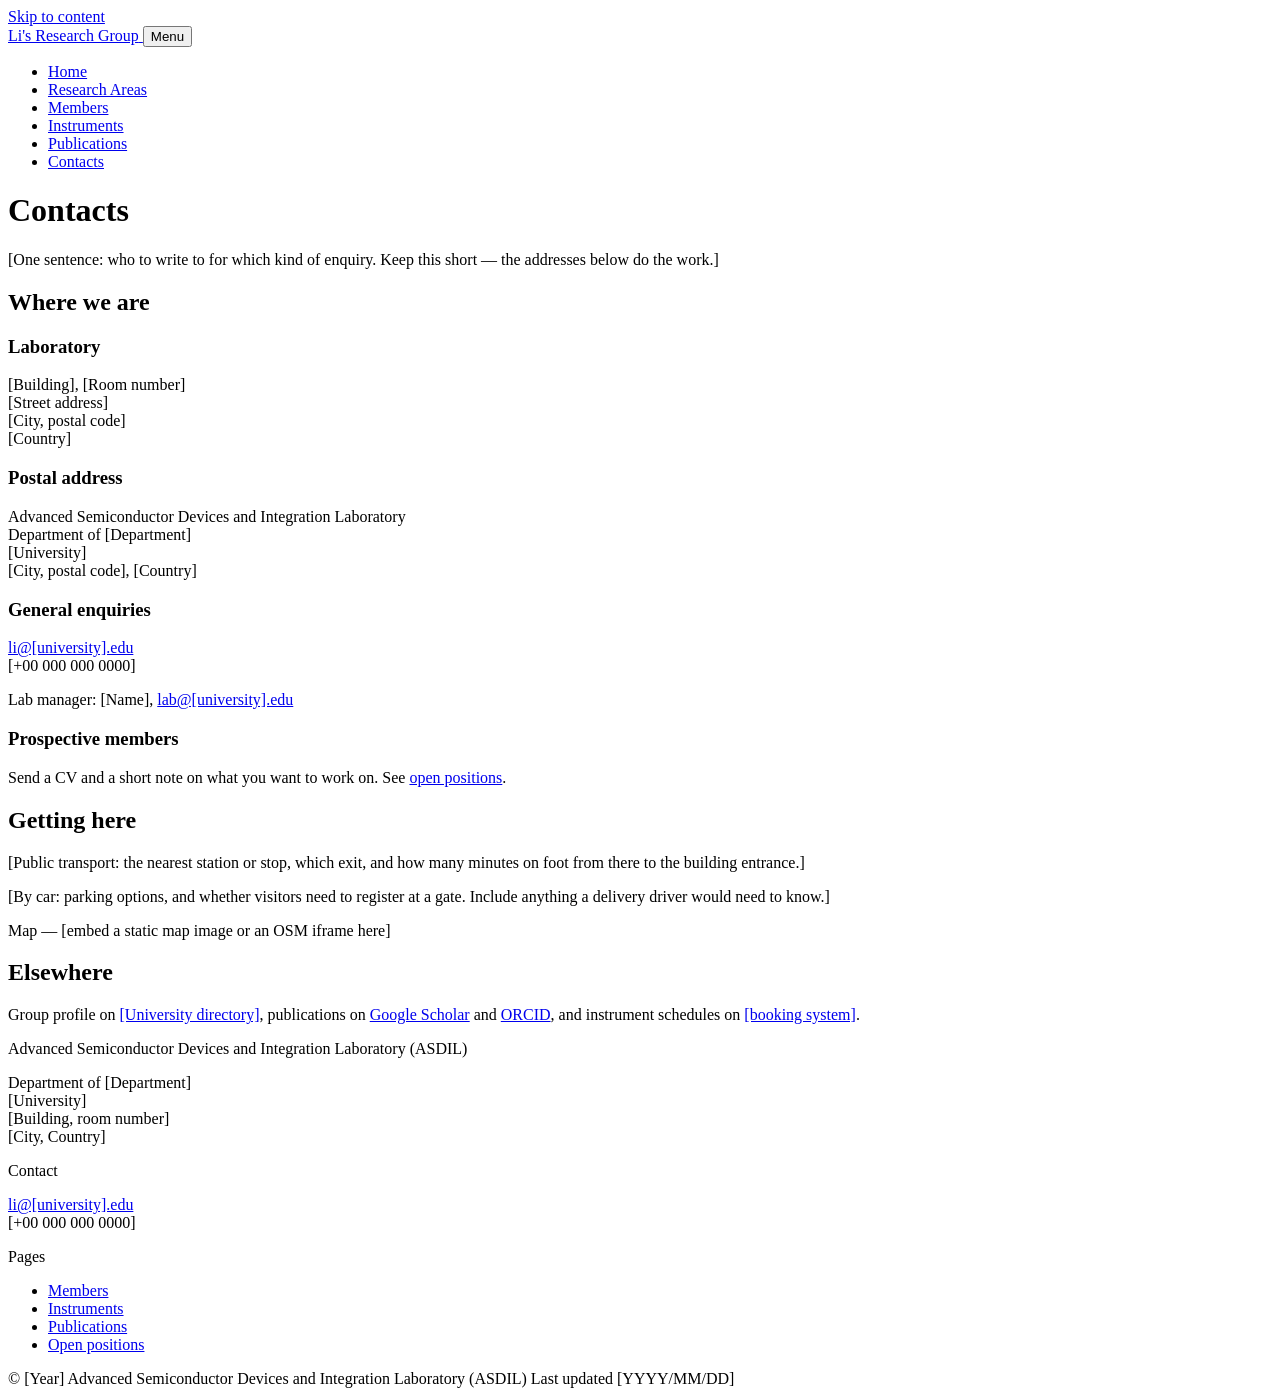
==== contacts.html @ a1bd2642 "Add contacts.html" ====
<!DOCTYPE html>
<html lang="en">
<head>
<meta charset="utf-8">
<meta name="viewport" content="width=device-width, initial-scale=1">
<title>Contacts — Advanced Semiconductor Devices and Integration Laboratory (ASDIL)</title>
<meta name="description" content="Contact details and location of Advanced Semiconductor Devices and Integration Laboratory, Department of [Department], [University].">
<link rel="preconnect" href="https://fonts.googleapis.com">
<link rel="preconnect" href="https://fonts.gstatic.com" crossorigin>
<link href="https://fonts.googleapis.com/css2?family=Archivo:wght@400;500;600&family=Source+Serif+4:opsz,wght@8..60,400;8..60,600&display=swap" rel="stylesheet">
<link rel="stylesheet" href="assets/style.css">
</head>
<body>
<a class="skip" href="#main">Skip to content</a>

<header class="site-header">
  <div class="wrap">
    <a class="brand" href="index.html">
      <span class="brand-name">Li's Research Group</span>
    </a>
    <button class="nav-toggle" aria-expanded="false" aria-controls="site-nav">Menu</button>
    <nav class="site-nav" id="site-nav" aria-label="Main">
      <ul>
        <li><a href="index.html">Home</a></li>
        <li><a href="research.html">Research Areas</a></li>
        <li><a href="members.html">Members</a></li>
        <li><a href="instruments.html">Instruments</a></li>
        <li><a href="publications.html">Publications</a></li>
        <li><a href="contacts.html" aria-current="page">Contacts</a></li>
      </ul>
    </nav>
  </div>
</header>

<main id="main">
  <div class="wrap page-head">
    <h1>Contacts</h1>
    <p class="intro">[One sentence: who to write to for which kind of enquiry. Keep this short — the addresses below do the work.]</p>
  </div>

  <section class="section" style="border-top:0">
    <div class="wrap section-grid">
      <h2 class="section-label">Where we are</h2>
      <div class="contact-cols">
        <div class="contact-card">
          <h3>Laboratory</h3>
          <p>[Building], [Room number]<br>[Street address]<br>[City, postal code]<br>[Country]</p>
        </div>
        <div class="contact-card">
          <h3>Postal address</h3>
          <p>Advanced Semiconductor Devices and Integration Laboratory<br>Department of [Department]<br>[University]<br>[City, postal code], [Country]</p>
        </div>
        <div class="contact-card">
          <h3>General enquiries</h3>
          <p><a href="mailto:li@[university].edu">li@[university].edu</a><br>[+00 000 000 0000]</p>
          <p class="small">Lab manager: [Name], <a href="mailto:lab@[university].edu">lab@[university].edu</a></p>
        </div>
        <div class="contact-card">
          <h3>Prospective members</h3>
          <p>Send a CV and a short note on what you want to work on. See <a href="members.html#openings">open positions</a>.</p>
        </div>
      </div>
    </div>
  </section>

  <section class="section">
    <div class="wrap section-grid">
      <h2 class="section-label">Getting here</h2>
      <div>
        <div class="prose">
          <p>[Public transport: the nearest station or stop, which exit, and how many minutes on foot from there to the building entrance.]</p>
          <p>[By car: parking options, and whether visitors need to register at a gate. Include anything a delivery driver would need to know.]</p>
        </div>
        <div class="ph ph--map map-block">Map — [embed a static map image or an OSM iframe here]</div>
      </div>
    </div>
  </section>

  <section class="section">
    <div class="wrap section-grid">
      <h2 class="section-label">Elsewhere</h2>
      <div class="prose">
        <p>Group profile on <a href="#">[University directory]</a>, publications on <a href="#">Google Scholar</a> and <a href="#">ORCID</a>, and instrument schedules on <a href="#">[booking system]</a>.</p>
      </div>
    </div>
  </section>
</main>

<footer class="site-footer">
  <div class="wrap footer-grid">
    <div>
      <p class="footer-name">Advanced Semiconductor Devices and Integration Laboratory <span class="abbr">(ASDIL)</span></p>
      <p class="small">Department of [Department]<br>[University]<br>[Building, room number]<br>[City, Country]</p>
    </div>
    <div>
      <p class="footer-h">Contact</p>
      <p class="small"><a href="mailto:li@[university].edu">li@[university].edu</a><br>[+00 000 000 0000]</p>
    </div>
    <div>
      <p class="footer-h">Pages</p>
      <ul class="footer-links small">
        <li><a href="members.html">Members</a></li>
        <li><a href="instruments.html">Instruments</a></li>
        <li><a href="publications.html">Publications</a></li>
        <li><a href="members.html#openings">Open positions</a></li>
      </ul>
    </div>
  </div>
  <div class="wrap footer-base small">
    <span>© [Year] Advanced Semiconductor Devices and Integration Laboratory (ASDIL)</span>
    <span>Last updated [YYYY/MM/DD]</span>
  </div>
</footer>

<script src="assets/site.js"></script>
</body>
</html>
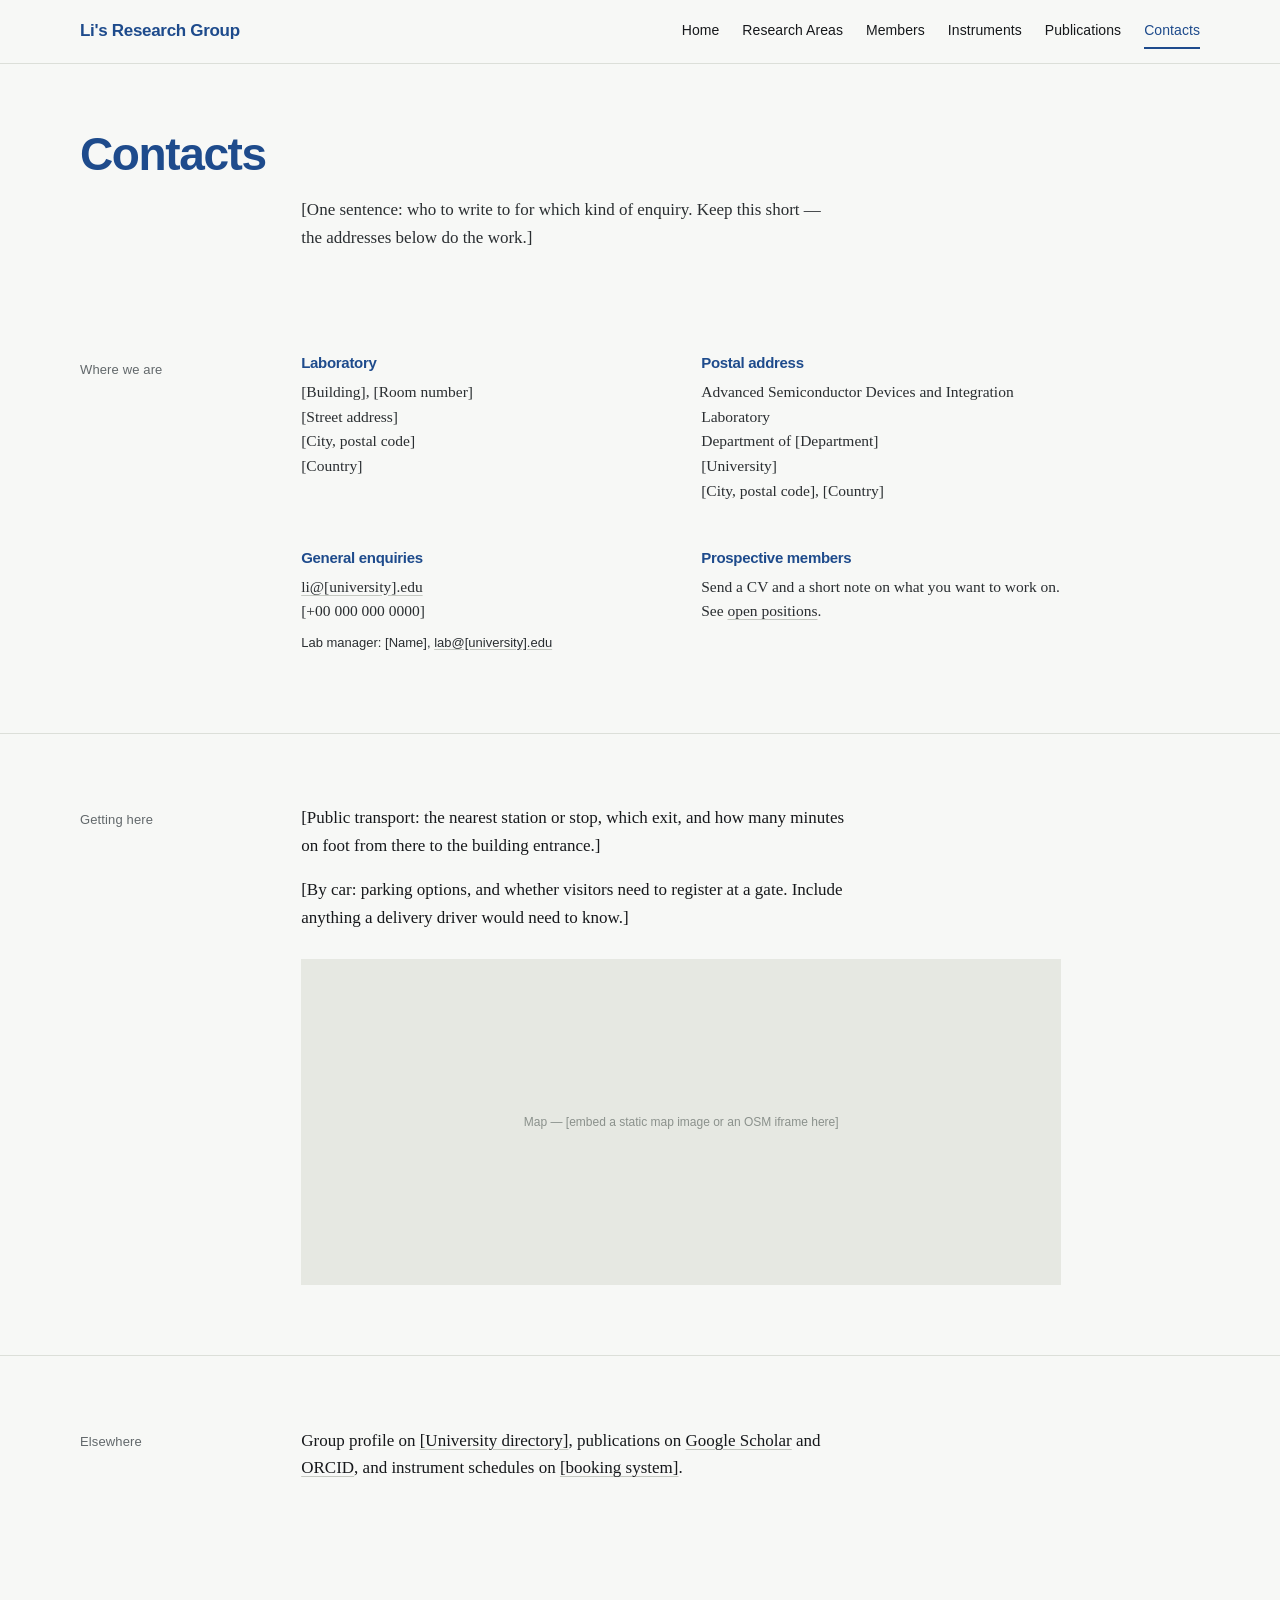
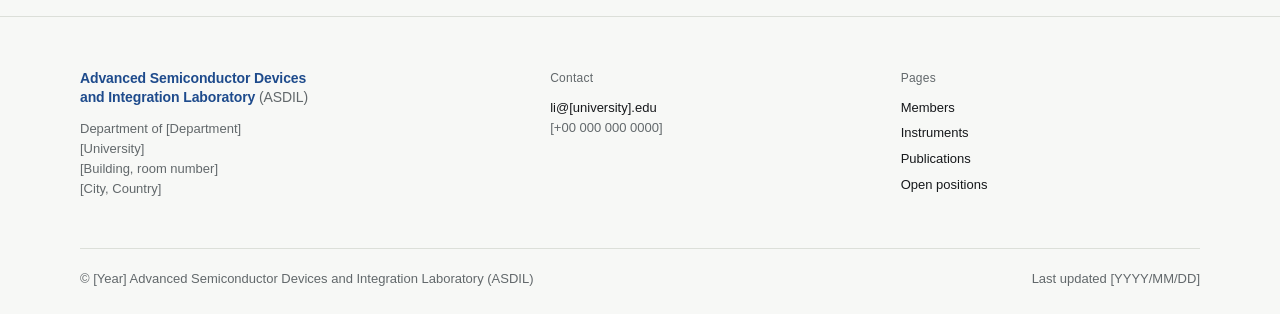
==== commit 03cd47a3: "Update contacts.html" ====
--- a/contacts.html
+++ b/contacts.html
@@ -5,10 +5,9 @@
 <meta name="viewport" content="width=device-width, initial-scale=1">
 <title>Contacts — Advanced Semiconductor Devices and Integration Laboratory (ASDIL)</title>
 <meta name="description" content="Contact details and location of Advanced Semiconductor Devices and Integration Laboratory, Department of [Department], [University].">
-<link rel="preconnect" href="https://fonts.googleapis.com">
-<link rel="preconnect" href="https://fonts.gstatic.com" crossorigin>
-<link href="https://fonts.googleapis.com/css2?family=Archivo:wght@400;500;600&family=Source+Serif+4:opsz,wght@8..60,400;8..60,600&display=swap" rel="stylesheet">
-<link rel="stylesheet" href="assets/style.css">
+  <link rel="preload" href="assets/fonts/archivo-var.woff2" as="font" type="font/woff2" crossorigin>
+  <link rel="preload" href="assets/fonts/source-serif-4-var.woff2" as="font" type="font/woff2" crossorigin>
+  <link rel="stylesheet" href="assets/style.css">
 </head>
 <body>
 <a class="skip" href="#main">Skip to content</a>
--- a/assets/style.css
+++ b/assets/style.css
@@ -0,0 +1,891 @@
+/* ============================================================
+   Li's Research Group — template stylesheet
+   Palette: paper / ink / mute / rule / oxide violet (single accent)
+   Type:    Archivo (structure, UI) + Source Serif 4 (reading)
+   ============================================================ */
+
+:root {
+  --paper: #F7F8F6;
+  --ink: #16181B;
+  --mute: #62686B;
+  --rule: #DCDFD9;
+  --rule-strong: #C4C8C1;
+  --accent: #1E4B8C;
+  --accent-soft: #E7EEF9;
+  --photo: #E6E8E2;
+
+  --wrap: 1120px;
+  --gutter: 2rem;
+  --label-col: 170px;
+  --label-gap: clamp(1.5rem, 4vw, 3.5rem);
+  --section-pad: clamp(2.75rem, 5.5vw, 4.5rem);
+}
+
+/* ---------- reset ---------- */
+
+*,
+*::before,
+*::after { box-sizing: border-box; }
+
+html {
+  -webkit-text-size-adjust: 100%;
+  scroll-padding-top: 5.5rem;
+}
+
+body {
+  margin: 0;
+  background: var(--paper);
+  color: var(--ink);
+  font-family: "Source Serif 4", Georgia, "Times New Roman", serif;
+  font-size: 1.0625rem;
+  line-height: 1.62;
+  font-optical-sizing: auto;
+  -webkit-font-smoothing: antialiased;
+}
+
+h1, h2, h3, h4 {
+  font-family: Archivo, "Helvetica Neue", Arial, sans-serif;
+  font-weight: 600;
+  color: var(--accent);
+  letter-spacing: -0.02em;
+  line-height: 1.14;
+  margin: 0;
+}
+
+p { margin: 0 0 1em; }
+p:last-child { margin-bottom: 0; }
+
+img, svg { max-width: 100%; }
+img { display: block; }
+
+a { color: inherit; text-decoration-color: var(--rule-strong); text-underline-offset: 0.18em; }
+a:hover { text-decoration-color: var(--accent); color: var(--accent); }
+
+ul, ol { margin: 0 0 1em; padding-left: 1.15em; }
+
+:focus-visible {
+  outline: 2px solid var(--accent);
+  outline-offset: 3px;
+  border-radius: 1px;
+}
+
+.skip {
+  position: absolute;
+  left: -9999px;
+  top: 0;
+  background: var(--paper);
+  padding: 0.75rem 1rem;
+  font-family: Archivo, sans-serif;
+  font-size: 0.875rem;
+  z-index: 50;
+}
+.skip:focus { left: 1rem; top: 1rem; }
+
+/* ---------- layout ---------- */
+
+.wrap {
+  width: min(var(--wrap), 100% - var(--gutter) * 2);
+  margin-inline: auto;
+}
+
+@media (max-width: 640px) {
+  :root { --gutter: 1.25rem; }
+}
+
+.prose { max-width: 64ch; }
+.prose p { max-width: 64ch; }
+
+.small {
+  font-family: Archivo, "Helvetica Neue", Arial, sans-serif;
+  font-size: 0.8125rem;
+  line-height: 1.55;
+  color: var(--mute);
+}
+
+.lead {
+  font-size: clamp(1.0625rem, 1.5vw, 1.1875rem);
+  line-height: 1.55;
+  max-width: 42ch;
+  color: #2A2E31;
+}
+
+/* ---------- header ---------- */
+
+.site-header {
+  position: sticky;
+  top: 0;
+  z-index: 30;
+  background: var(--paper);
+  border-bottom: 1px solid var(--rule);
+}
+
+.site-header .wrap {
+  display: flex;
+  align-items: center;
+  justify-content: space-between;
+  gap: 2rem;
+  padding-block: 0.85rem;
+}
+
+.brand {
+  display: block;
+  text-decoration: none;
+  color: var(--ink);
+}
+.brand:hover { color: var(--ink); }
+.brand-name {
+  display: block;
+  color: var(--accent);
+  font-family: Archivo, sans-serif;
+  font-weight: 600;
+  font-size: 1.0625rem;
+  letter-spacing: -0.018em;
+  line-height: 1.3;
+}
+.site-nav ul {
+  display: flex;
+  align-items: center;
+  gap: clamp(0.9rem, 1.8vw, 1.75rem);
+  list-style: none;
+  margin: 0;
+  padding: 0;
+}
+
+.site-nav a {
+  display: inline-block;
+  font-family: Archivo, sans-serif;
+  font-size: 0.875rem;
+  font-weight: 500;
+  letter-spacing: 0.005em;
+  color: var(--ink);
+  text-decoration: none;
+  padding-block: 0.35rem;
+  border-bottom: 2px solid transparent;
+}
+.site-nav a:hover { color: var(--accent); border-bottom-color: var(--rule-strong); }
+.site-nav a[aria-current="page"] { color: var(--accent); border-bottom-color: var(--accent); }
+
+.nav-toggle {
+  display: none;
+  font-family: Archivo, sans-serif;
+  font-size: 0.8125rem;
+  font-weight: 500;
+  color: var(--ink);
+  background: none;
+  border: 1px solid var(--rule-strong);
+  padding: 0.45rem 0.8rem;
+  cursor: pointer;
+}
+.nav-toggle:hover { border-color: var(--ink); }
+
+@media (max-width: 860px) {
+  .site-header .wrap { flex-wrap: wrap; gap: 0.75rem; }
+  .nav-toggle { display: block; }
+  .site-nav {
+    flex-basis: 100%;
+    display: none;
+  }
+  .site-nav.is-open { display: block; }
+  .site-nav ul {
+    flex-direction: column;
+    align-items: flex-start;
+    gap: 0;
+    padding-bottom: 0.75rem;
+  }
+  .site-nav li { width: 100%; border-top: 1px solid var(--rule); }
+  .site-nav a {
+    display: block;
+    padding-block: 0.7rem;
+    border-bottom: 0;
+  }
+  .site-nav a[aria-current="page"] { color: var(--accent); }
+}
+
+/* ---------- hero (home) ---------- */
+
+.hero {
+  position: relative;
+  isolation: isolate;
+  overflow: hidden;
+  text-align: center;
+  color: #fff;
+  background-color: #2C5DA8;
+  padding-block: clamp(3.75rem, 10vw, 7rem);
+}
+
+.hero-inner { position: relative; }
+
+.hero-wafer {
+  position: absolute;
+  left: 50%;
+  top: 50%;
+  transform: translate(-50%, -50%);
+  width: min(880px, 126vw);
+  height: auto;
+  opacity: 0.02;
+  z-index: -1;
+  pointer-events: none;
+}
+
+.hero-welcome {
+  font-family: Archivo, sans-serif;
+  font-size: clamp(1.0625rem, 1.9vw, 1.375rem);
+  font-weight: 500;
+  letter-spacing: 0.01em;
+  color: rgba(255, 255, 255, 0.72);
+  margin: 0 0 0.85rem;
+}
+
+.hero h1 {
+  max-width: 40ch;
+  margin: 0 auto;
+  font-size: clamp(1.8rem, 4.2vw, 3.1rem);
+  line-height: 1.06;
+  letter-spacing: -0.03em;
+  color: #fff;
+  text-wrap: balance;
+}
+
+.h1-abbr { white-space: nowrap; }
+
+.hero-affil {
+  margin: 1.6rem 0 0;
+  font-family: Archivo, sans-serif;
+  font-size: clamp(0.875rem, 1.3vw, 0.9375rem);
+  line-height: 1.7;
+  color: rgba(255, 255, 255, 0.62);
+}
+
+.hero-lead {
+  max-width: 54ch;
+  margin: 2.05rem auto 0;
+  font-size: clamp(1.0625rem, 1.5vw, 1.1875rem);
+  line-height: 1.6;
+  color: rgba(255, 255, 255, 0.82);
+  text-wrap: pretty;
+}
+
+.hero-open {
+  margin: 2.05rem 0 0;
+  font-family: Archivo, sans-serif;
+  font-size: 0.9375rem;
+  font-weight: 600;
+  letter-spacing: 0.004em;
+  color: #fff;
+}
+
+.hero-open a {
+  white-space: nowrap;
+  color: #fff;
+  text-decoration: underline;
+  text-decoration-thickness: 1px;
+  text-decoration-color: rgba(255, 255, 255, 0.5);
+}
+.hero-open a:hover { color: #fff; text-decoration-color: #fff; }
+
+.hero-cta { margin: 2.4rem 0 0; }
+
+.btn {
+  display: inline-flex;
+  align-items: center;
+  gap: 0.55rem;
+  background: #fff;
+  color: var(--accent);
+  font-family: Archivo, sans-serif;
+  font-size: 0.9375rem;
+  font-weight: 600;
+  letter-spacing: -0.005em;
+  text-decoration: none;
+  padding: 0.85rem 1.55rem;
+  border-radius: 4px;
+}
+
+.btn:hover {
+  color: #17335F;
+  background: #EAF1FB;
+  text-decoration: none;
+}
+
+.btn .arrow {
+  display: inline-block;
+  transition: transform 0.2s ease;
+}
+.btn:hover .arrow { transform: translateX(3px); }
+
+/* wafer watermark animation */
+
+.hero-wafer .scan { opacity: 0; }
+
+@media (prefers-reduced-motion: no-preference) {
+  .hero-welcome,
+  .hero h1,
+  .hero-affil,
+  .hero-lead,
+  .hero-open,
+  .hero-cta {
+    animation: hero-in 0.75s cubic-bezier(0.2, 0.65, 0.3, 1) both;
+  }
+  .hero h1      { animation-delay: 0.06s; }
+  .hero-affil   { animation-delay: 0.13s; }
+  .hero-lead    { animation-delay: 0.19s; }
+  .hero-open    { animation-delay: 0.25s; }
+  .hero-cta     { animation-delay: 0.31s; }
+
+  .hero-wafer .scan { animation: scan 1.9s cubic-bezier(0.32, 0.6, 0.35, 1) 0.7s both; }
+}
+
+@keyframes hero-in {
+  from { opacity: 0; transform: translateY(8px); }
+  to   { opacity: 1; transform: none; }
+}
+
+@keyframes scan {
+  0%   { opacity: 0; transform: translateX(0); }
+  18%  { opacity: 1; }
+  82%  { opacity: 0.8; }
+  100% { opacity: 0; transform: translateX(520px); }
+}
+
+@media (max-width: 640px) {
+  .hero { padding-block: clamp(3rem, 12vw, 4.5rem) clamp(3.5rem, 13vw, 5rem); }
+  .hero h1 {
+    max-width: none;
+    font-size: clamp(1.55rem, 6.6vw, 2rem);
+    letter-spacing: -0.022em;
+    text-wrap: normal;
+  }
+  .hero-wafer { width: 118vw; }
+  .btn { padding: 0.8rem 1.35rem; }
+}
+
+/* ---------- sections: label column + content ---------- */
+
+.section {
+  border-top: 1px solid var(--rule);
+  padding-block: var(--section-pad);
+}
+
+.section-grid {
+  display: grid;
+  grid-template-columns: var(--label-col) minmax(0, 1fr);
+  gap: var(--label-gap);
+}
+
+.section-grid > * { min-width: 0; }
+
+.section-label {
+  font-family: Archivo, sans-serif;
+  font-size: 0.8125rem;
+  font-weight: 500;
+  line-height: 1.5;
+  letter-spacing: 0.01em;
+  color: var(--mute);
+  margin: 0;
+  padding-top: 0.35rem;
+}
+
+.section-label--year {
+  color: var(--accent);
+  font-size: 1.0625rem;
+  font-weight: 600;
+  letter-spacing: -0.01em;
+  padding-top: 0;
+}
+
+@media (max-width: 800px) {
+  .section-grid { grid-template-columns: 1fr; gap: 1.25rem; }
+  .section-label {
+    font-size: 1.0625rem;
+    color: var(--accent);
+    font-weight: 600;
+    letter-spacing: -0.01em;
+    padding-top: 0;
+  }
+}
+
+/* research list on home */
+
+.research-list {
+  display: grid;
+  grid-template-columns: repeat(2, minmax(0, 1fr));
+  gap: 1.75rem 2.5rem;
+  list-style: none;
+  margin: 0;
+  padding: 0;
+}
+
+.research-list h3 {
+  font-size: 1rem;
+  font-weight: 600;
+  letter-spacing: -0.01em;
+  margin-bottom: 0.35rem;
+}
+
+.research-list p {
+  font-size: 0.9688rem;
+  line-height: 1.55;
+  color: var(--mute);
+  margin: 0;
+}
+
+@media (max-width: 640px) {
+  .research-list { grid-template-columns: 1fr; gap: 1.5rem; }
+}
+
+/* ---------- facts list ---------- */
+
+.facts {
+  display: grid;
+  grid-template-columns: minmax(7rem, max-content) minmax(0, 1fr);
+  gap: 0.55rem 1.75rem;
+  margin: 1.75rem 0 0;
+  font-family: Archivo, sans-serif;
+  font-size: 0.875rem;
+  line-height: 1.5;
+}
+.facts dt { color: var(--mute); }
+.facts dd { margin: 0; }
+
+/* ---------- publications ---------- */
+
+.entries { margin: 0; padding: 0; list-style: none; max-width: 74ch; }
+
+.entry {
+  display: grid;
+  grid-template-columns: minmax(0, 1fr) auto;
+  gap: 0.15rem 1.5rem;
+  padding-block: 1.15rem;
+  border-top: 1px solid var(--rule);
+}
+.entry:first-child { border-top: 0; padding-top: 0; }
+
+.entry-authors {
+  grid-column: 1;
+  font-family: Archivo, sans-serif;
+  font-size: 0.8125rem;
+  line-height: 1.5;
+  color: var(--mute);
+  margin: 0;
+}
+
+.entry-title {
+  grid-column: 1;
+  font-family: "Source Serif 4", Georgia, serif;
+  font-size: 1.0625rem;
+  font-weight: 400;
+  line-height: 1.45;
+  letter-spacing: 0;
+  margin: 0.15rem 0;
+}
+
+.entry-venue {
+  grid-column: 1;
+  font-size: 0.9375rem;
+  line-height: 1.5;
+  color: #3A4043;
+  margin: 0;
+}
+.entry-venue em { font-style: italic; }
+
+.entry-links {
+  grid-column: 2;
+  grid-row: 1 / span 3;
+  align-self: end;
+  font-family: Archivo, sans-serif;
+  font-size: 0.8125rem;
+  margin: 0;
+  white-space: nowrap;
+}
+.entry-links a { text-decoration: none; color: var(--accent); border-bottom: 1px solid currentColor; padding-bottom: 1px; }
+.entry-links a:hover { opacity: 0.7; }
+
+.legend {
+  font-family: Archivo, sans-serif;
+  font-size: 0.8125rem;
+  color: var(--mute);
+  margin-bottom: 2rem;
+}
+
+/* ---------- CV-style record list ---------- */
+
+.cv-list { list-style: none; margin: 0; padding: 0; max-width: 74ch; }
+
+.cv-list li {
+  padding-block: 0.7rem;
+  border-top: 1px solid var(--rule);
+  line-height: 1.55;
+}
+.cv-list li:first-child { border-top: 0; padding-top: 0; }
+
+.cv-list .when {
+  font-family: Archivo, sans-serif;
+  font-size: 0.8125rem;
+  color: var(--mute);
+  font-variant-numeric: tabular-nums;
+  margin-right: 0.7rem;
+  white-space: nowrap;
+}
+
+/* ---------- join band ---------- */
+
+.join {
+  background: var(--accent-soft);
+  padding: clamp(1.75rem, 3.5vw, 2.5rem);
+}
+
+.join h2 {
+  font-size: 1.25rem;
+  margin-bottom: 0.65rem;
+}
+
+.join p { max-width: 56ch; }
+
+/* ---------- content edge ---------- */
+
+@media (min-width: 801px) {
+  .indent { padding-left: calc(var(--label-col) + var(--label-gap)); }
+  .page-head .intro { margin-left: calc(var(--label-col) + var(--label-gap)); }
+}
+
+/* ---------- page head (subpages) ---------- */
+
+.page-head {
+  padding-block: clamp(2.75rem, 5vw, 4rem) clamp(1.5rem, 2.5vw, 2rem);
+}
+
+.page-head h1 {
+  font-size: clamp(2rem, 4vw, 2.875rem);
+  letter-spacing: -0.03em;
+}
+
+.page-head .intro {
+  margin-top: 1rem;
+  max-width: 62ch;
+  color: #2A2E31;
+}
+
+/* ---------- profile (PI page) ---------- */
+
+.profile {
+  display: grid;
+  grid-template-columns: var(--label-col) minmax(0, 1fr);
+  gap: var(--label-gap);
+  align-items: start;
+  padding-bottom: var(--section-pad);
+}
+
+.profile > * { min-width: 0; }
+
+.profile h1 { font-size: clamp(1.875rem, 3.4vw, 2.5rem); }
+
+.pi-name { font-size: clamp(1.5rem, 2.5vw, 1.9375rem); letter-spacing: -0.025em; }
+
+.pi-bio {
+  margin-top: 1.2rem;
+  max-width: 58ch;
+  font-size: 1rem;
+  line-height: 1.6;
+  color: #2A2E31;
+}
+
+.profile-role {
+  font-family: Archivo, sans-serif;
+  font-size: 0.9375rem;
+  line-height: 1.55;
+  color: var(--mute);
+  margin-top: 0.85rem;
+}
+
+.contact-list {
+  display: grid;
+  grid-template-columns: max-content minmax(0, 1fr);
+  gap: 0.4rem 1.25rem;
+  margin: 1.5rem 0 0;
+  font-family: Archivo, sans-serif;
+  font-size: 0.875rem;
+  line-height: 1.5;
+}
+.contact-list dt { color: var(--mute); }
+.contact-list dd { margin: 0; word-break: break-word; }
+
+@media (max-width: 780px) {
+  .profile { grid-template-columns: 1fr; }
+  .profile .ph-wrap { max-width: 220px; }
+}
+
+/* ---------- people ---------- */
+
+.people-group + .people-group { margin-top: 2.75rem; }
+
+.group-title {
+  font-size: 1.0625rem;
+  font-weight: 600;
+  letter-spacing: -0.01em;
+  margin-bottom: 1.5rem;
+}
+
+.people-grid {
+  display: grid;
+  grid-template-columns: repeat(auto-fill, minmax(210px, 1fr));
+  gap: 2rem 1.5rem;
+  list-style: none;
+  margin: 0;
+  padding: 0;
+}
+
+.person { min-width: 0; }
+
+@media (max-width: 560px) {
+  .people-grid {
+    grid-template-columns: repeat(2, minmax(0, 1fr));
+    gap: 1.75rem 1rem;
+  }
+}
+
+.person h3 {
+  font-size: 0.9688rem;
+  font-weight: 600;
+  letter-spacing: -0.005em;
+  margin: 0.7rem 0 0.3rem;
+}
+
+.person p {
+  font-family: Archivo, sans-serif;
+  font-size: 0.8125rem;
+  line-height: 1.5;
+  color: var(--mute);
+  margin: 0;
+}
+
+/* ---------- media placeholders ---------- */
+
+.ph {
+  display: grid;
+  place-items: center;
+  background: var(--photo);
+  color: #8B918C;
+  font-family: Archivo, sans-serif;
+  font-size: 0.75rem;
+  line-height: 1.4;
+  text-align: center;
+  padding: 0.5rem;
+}
+
+.ph--photo { aspect-ratio: 3 / 4; }
+.ph--wide { aspect-ratio: 16 / 9; }
+.ph--flat { aspect-ratio: 4 / 3; }
+.ph--map { aspect-ratio: 21 / 9; }
+
+/* ---------- instruments ---------- */
+
+.instrument-list {
+  list-style: none;
+  margin: 0;
+  padding: 0;
+  max-width: 760px;
+}
+
+.instrument {
+  display: grid;
+  grid-template-columns: 190px minmax(0, 1fr);
+  gap: 1.5rem;
+  padding-block: 1.6rem;
+  border-top: 1px solid var(--rule);
+}
+.instrument:first-child { border-top: 0; padding-top: 0; }
+
+.instrument-thumb { width: 100%; }
+.instrument-body { min-width: 0; }
+
+.instrument h3 {
+  font-size: 1.0625rem;
+  margin-bottom: 0.3rem;
+}
+
+.instrument-meta {
+  font-family: Archivo, sans-serif;
+  font-size: 0.8125rem;
+  line-height: 1.5;
+  color: var(--mute);
+  margin-bottom: 0.6rem;
+}
+
+.instrument-body > p {
+  font-size: 0.9688rem;
+  line-height: 1.55;
+  max-width: 58ch;
+  color: #2A2E31;
+}
+
+.instrument-links {
+  font-family: Archivo, sans-serif;
+  font-size: 0.8125rem;
+  color: var(--mute);
+  margin-top: 0.7rem;
+}
+.instrument-links a {
+  color: var(--accent);
+  text-decoration: none;
+  border-bottom: 1px solid currentColor;
+}
+.instrument-links a:hover { opacity: 0.7; }
+
+@media (max-width: 560px) {
+  .instrument { grid-template-columns: 1fr; gap: 0.9rem; }
+  .instrument-thumb { max-width: 220px; }
+}
+
+/* ---------- contacts ---------- */
+
+.contact-cols {
+  display: grid;
+  grid-template-columns: repeat(2, minmax(0, 1fr));
+  gap: 2.25rem 2.5rem;
+  max-width: 760px;
+}
+
+.contact-card h3 {
+  font-size: 0.9375rem;
+  font-weight: 600;
+  margin-bottom: 0.55rem;
+}
+
+.contact-card p {
+  font-size: 0.9688rem;
+  line-height: 1.6;
+  color: #2A2E31;
+  margin-bottom: 0.55rem;
+}
+
+.contact-card .small { font-size: 0.8125rem; }
+
+.map-block { margin-top: 1.75rem; max-width: 760px; }
+
+@media (max-width: 640px) {
+  .contact-cols { grid-template-columns: 1fr; gap: 1.75rem; }
+}
+
+/* ---------- research themes ---------- */
+
+.theme {
+  padding-block: clamp(2rem, 3.5vw, 2.75rem);
+  border-top: 1px solid var(--rule);
+}
+.theme:first-of-type { border-top: 0; padding-top: 0; }
+
+.theme h2 {
+  font-size: clamp(1.25rem, 2vw, 1.5rem);
+  margin-bottom: 0.75rem;
+}
+
+.theme .prose { margin-bottom: 1.5rem; max-width: 540px; }
+
+.theme-figure { max-width: 540px; }
+
+/* ---------- teaching ---------- */
+
+.courses { list-style: none; margin: 0; padding: 0; }
+
+.course {
+  padding-block: 1.75rem;
+  border-top: 1px solid var(--rule);
+}
+.course:first-child { border-top: 0; padding-top: 0; }
+
+.course h2 { font-size: 1.25rem; margin-bottom: 0.4rem; }
+
+.course-meta {
+  font-family: Archivo, sans-serif;
+  font-size: 0.8125rem;
+  color: var(--mute);
+  margin-bottom: 0.8rem;
+}
+
+.course p { max-width: 62ch; }
+
+.course .more { margin-top: 1rem; }
+
+/* ---------- footer ---------- */
+
+.site-footer {
+  border-top: 1px solid var(--rule);
+  padding-block: clamp(2.25rem, 4vw, 3.25rem) 1.5rem;
+  margin-top: clamp(2rem, 5vw, 4rem);
+}
+
+.footer-grid {
+  display: grid;
+  grid-template-columns: 1.4fr 1fr 1fr;
+  gap: 2rem clamp(2rem, 4vw, 3.5rem);
+}
+
+.abbr {
+  font-weight: 400;
+  color: var(--mute);
+}
+
+.footer-name {
+  color: var(--accent);
+  font-family: Archivo, sans-serif;
+  font-size: 0.875rem;
+  font-weight: 600;
+  letter-spacing: -0.008em;
+  line-height: 1.4;
+  max-width: 30ch;
+  margin-bottom: 0.7rem;
+}
+
+.footer-h {
+  font-family: Archivo, sans-serif;
+  font-size: 0.75rem;
+  font-weight: 500;
+  letter-spacing: 0.02em;
+  color: var(--mute);
+  margin-bottom: 0.6rem;
+}
+
+.footer-links { list-style: none; margin: 0; padding: 0; }
+.footer-links li { margin-bottom: 0.35rem; }
+.site-footer a { text-decoration: none; color: var(--ink); }
+.site-footer a:hover { color: var(--accent); text-decoration: underline; text-decoration-color: var(--accent); }
+
+.footer-base {
+  display: flex;
+  flex-wrap: wrap;
+  justify-content: space-between;
+  gap: 0.75rem;
+  margin-top: clamp(2rem, 4vw, 3rem);
+  padding-top: 1.25rem;
+  border-top: 1px solid var(--rule);
+}
+
+@media (max-width: 720px) {
+  .footer-grid { grid-template-columns: 1fr 1fr; }
+  .footer-grid > :first-child { grid-column: 1 / -1; }
+}
+
+/* ---------- utilities ---------- */
+
+.action {
+  font-family: Archivo, sans-serif;
+  font-size: 0.875rem;
+  font-weight: 500;
+  color: var(--accent);
+  text-decoration: none;
+  border-bottom: 1px solid currentColor;
+  padding-bottom: 2px;
+}
+.action:hover { color: var(--accent); opacity: 0.75; }
+
+.more { margin-top: 1.75rem; }
+
+/* ---------- print ---------- */
+
+@media print {
+  .site-header, .site-footer, .hero-wafer, .nav-toggle { display: none; }
+  .hero { background: none; color: var(--ink); padding-block: 0 1.5rem; }
+  .hero h1, .hero-open { color: var(--ink); }
+  .hero-welcome, .hero-affil, .hero-lead { color: var(--mute); }
+  .btn { border: 1px solid var(--ink); }
+  body { background: #fff; font-size: 11pt; }
+}
